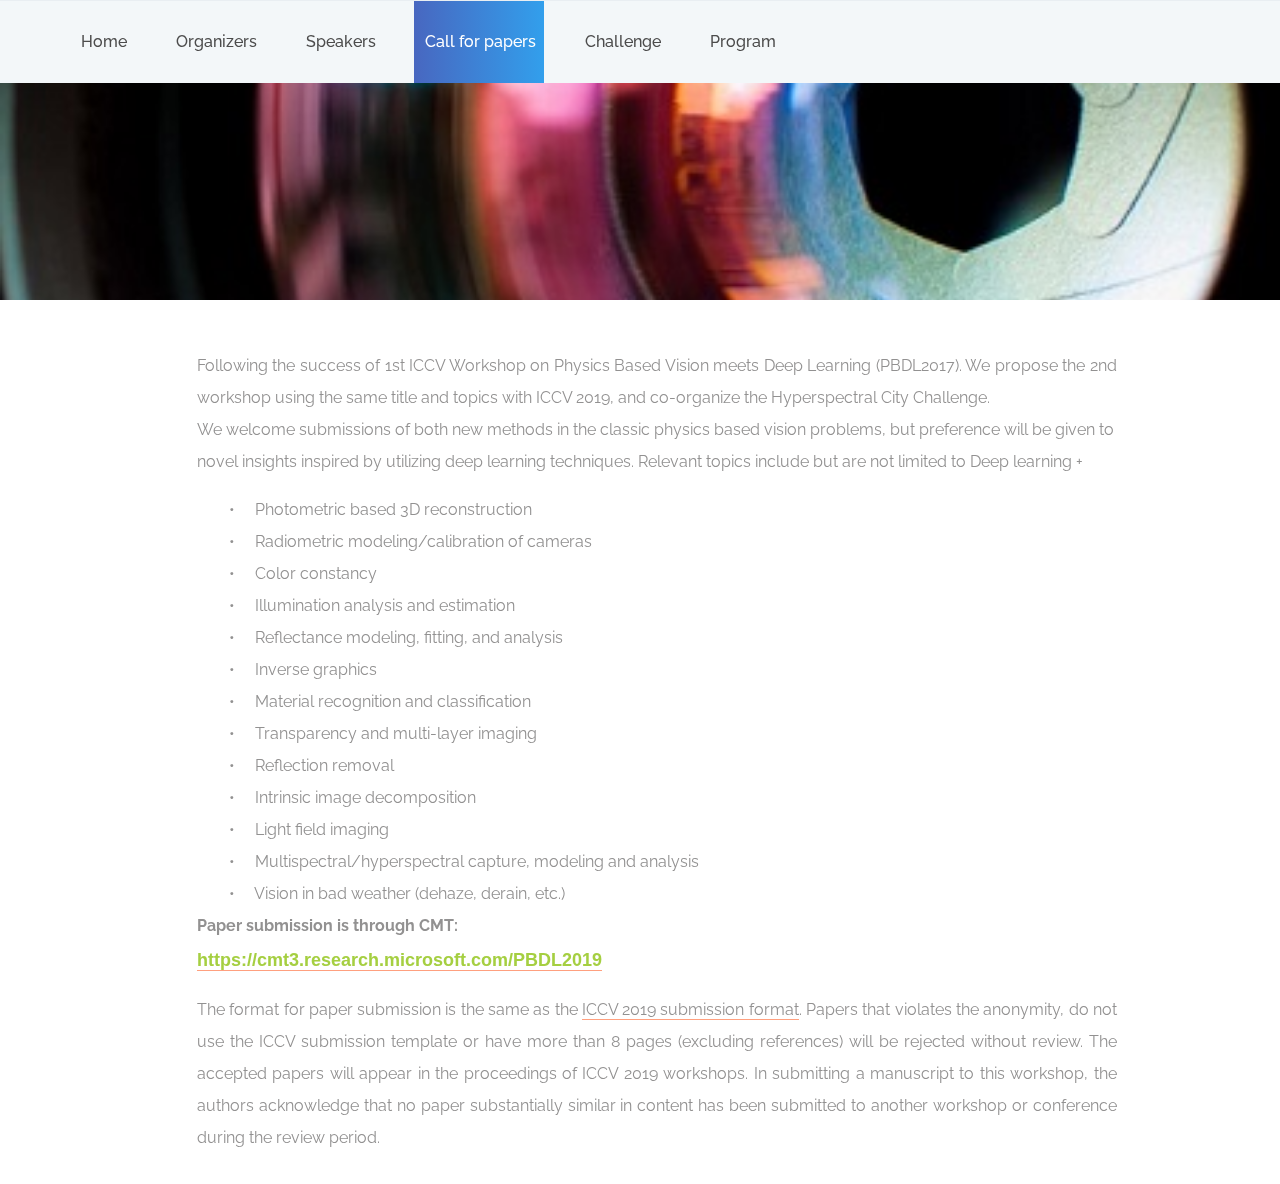
==== callforpapers.html @ 97985a29 "first" ====
<!DOCTYPE html>
<html lang="en">
<head>
<title>Callforpapers</title>

<meta charset="utf-8">
<meta http-equiv="X-UA-Compatible" content="IE=edge">
<meta name="description" content="Conference project">
<meta name="viewport" content="width=device-width, initial-scale=1">
<link rel="stylesheet" type="text/css" href="styles/bootstrap4/bootstrap.min.css">
<link href="plugins/font-awesome-4.7.0/css/font-awesome.min.css" rel="stylesheet" type="text/css">
<link rel="stylesheet" type="text/css" href="plugins/OwlCarousel2-2.2.1/owl.carousel.css">
<link rel="stylesheet" type="text/css" href="plugins/OwlCarousel2-2.2.1/owl.theme.default.css">
<link rel="stylesheet" type="text/css" href="plugins/OwlCarousel2-2.2.1/animate.css">
<link rel="stylesheet" type="text/css" href="styles/speakers.css">
<link rel="stylesheet" type="text/css" href="styles/speakers_responsive.css">

</head>
<body>

<div class="super_container">

	<!-- Menu -->

	<div class="menu trans_500">
		<div class="menu_content d-flex flex-column align-items-center justify-content-center text-center">
			<div class="menu_close_container"><div class="menu_close"></div></div>
			<div class="hamburger ml-auto"><i class="fa fa-bars" aria-hidden="true"></i></div>
			<ul>
				<li class="menu_item"><a href="index.html">Home</a></li>
				<li class="menu_item"><a href="organizers">Organizers</a></li>
				<li class="menu_item"><a href="speakers">Speakers</a></li>
				<li class="menu_item"><a href="callforpapers">Call for papers</a></li>
				<li class="menu_item"><a href="challenge.html">Challenge</a></li>
				<li class="menu_item"><a href="program.html">Program</a></li>
			</ul>
		</div>
	</div>

	<!-- Home -->

	<div class="home">
		<!-- <div class="home_background" style="background-image: url(images/index.jpg)"></div> -->
		<div class="parallax_background parallax-window" data-parallax="scroll" data-image-src="images/background.jpg" data-speed="0.8"></div>
		<!-- Header -->

		<header class="header" id="header">
				<div class="header_nav" id="header_nav_pin">
					<div class="header_nav_inner">
						<div class="header_nav_container">
							<div class="container">
								<div class="row">
									<div class="col">
										<div class="header_nav_content d-flex flex-row align-items-center justify-content-start">
											<nav class="main_nav">
												<ul>
													<li><a href="index.html">Home</a></li>
													<li><a href="organizers.html">Organizers</a></li>
													<li><a href="speakers.html">Speakers</a></li>
													<li class="active"><a href="callforpapers.html">Call for papers</a></li>
													<li><a href="challenge.html">Challenge</a></li>
													<li><a href="program.html">Program</a></li>
													
												</ul>
											</nav>
											
										</div>
									</div>
								</div>
							</div>
						</div>
						
					</div>
				</div>	
			</div>
		</header>

		
	</div>

	<!-- Speakers -->

	 <div id="site_content">
      <div id="content">
        <!-- insert the page content here -->
        <p style="font-size:16px;">Following the success of 1st ICCV Workshop on Physics Based Vision meets Deep Learning (PBDL2017). We propose the 2nd workshop using the same title and topics with ICCV 2019, and co-organize the Hyperspectral City Challenge.</p>
      </div>

	  <div id="content_2">
        <!-- insert the page content here -->
		<p style="font-size:16px;">We welcome submissions of both new methods in the classic physics based vision problems, but preference will be given to novel insights inspired by utilizing deep learning techniques. Relevant topics include but are not limited to Deep learning +</p>
			<p style="font-size:16px;">
				&nbsp; &nbsp; &nbsp; &nbsp; &#8226 &nbsp; &nbsp; Photometric based 3D reconstruction<br>
				&nbsp; &nbsp; &nbsp; &nbsp; &#8226  &nbsp; &nbsp; Radiometric modeling/calibration of cameras<br>
				&nbsp; &nbsp; &nbsp; &nbsp; &#8226 &nbsp; &nbsp; Color constancy<br>
				&nbsp; &nbsp; &nbsp; &nbsp; &#8226 &nbsp; &nbsp; Illumination analysis and estimation<br>
				&nbsp; &nbsp; &nbsp; &nbsp; &#8226 &nbsp; &nbsp; Reflectance modeling, fitting, and analysis<br>
				&nbsp; &nbsp; &nbsp; &nbsp; &#8226 &nbsp; &nbsp; Inverse graphics<br>
				&nbsp; &nbsp; &nbsp; &nbsp; &#8226 &nbsp; &nbsp; Material recognition and classification<br>
				&nbsp; &nbsp; &nbsp; &nbsp; &#8226 &nbsp; &nbsp; Transparency and multi-layer imaging<br>
				&nbsp; &nbsp; &nbsp; &nbsp; &#8226 &nbsp; &nbsp; Reflection removal<br>
				&nbsp; &nbsp; &nbsp; &nbsp; &#8226 &nbsp; &nbsp; Intrinsic image decomposition<br>
				&nbsp; &nbsp; &nbsp; &nbsp; &#8226 &nbsp; &nbsp; Light field imaging<br>
				&nbsp; &nbsp; &nbsp; &nbsp; &#8226 &nbsp; &nbsp; Multispectral/hyperspectral capture, modeling and analysis<br>
				&nbsp; &nbsp; &nbsp; &nbsp; &#8226 &nbsp; &nbsp; Vision in bad weather (dehaze, derain, etc.)</p>
      </div>
	  
	  <div id="content">
        <!-- insert the page content here -->
		<p style="font-size:16px;"><b>Paper submission is through CMT: </b><br><a href="https://cmt3.research.microsoft.com/PBDL2019"> <b style="font-family:arial;color:#A5CF41;font-size:18px;">https://cmt3.research.microsoft.com/PBDL2019</b></a></p>
		<p style="font-size:16px;">The format for paper submission is the same as the <a href="http://iccv2019.thecvf.com/submission/main_conference/author_guidelines">ICCV 2019 submission format</a>. Papers that violates the anonymity, do not use the ICCV submission template or have more than 8 pages (excluding references) will be rejected without review. The accepted papers will appear in the proceedings of ICCV 2019 workshops. In submitting a manuscript to this workshop, the authors acknowledge that no paper substantially similar in content has been submitted to another workshop or conference during the review period.</p>
      </div>
    </div>
</div>

<script src="js/jquery-3.2.1.min.js"></script>
<script src="styles/bootstrap4/popper.js"></script>
<script src="styles/bootstrap4/bootstrap.min.js"></script>
<script src="plugins/OwlCarousel2-2.2.1/owl.carousel.js"></script>
<script src="plugins/easing/easing.js"></script>
<script src="plugins/parallax-js-master/parallax.min.js"></script>
<script src="js/speakers.js"></script>
</body>
</html>
---- styles/speakers.css ----
@charset "utf-8";
/* CSS Document */

/******************************

[Table of Contents]

1. Fonts
2. Body and some general stuff
3. Menu
4. Home
	4.1 Header
5. Speakers
6. Call to action
7. Footer



******************************/

/***********
1. Fonts
***********/

@import url('https://fonts.googleapis.com/css?family=Raleway:300,400,400i,500,600,700,800,900');

/*********************************
2. Body and some general stuff
*********************************/

*
{
	margin: 0;
	padding: 0;
	-webkit-font-smoothing: antialiased;
	-webkit-text-shadow: rgba(0,0,0,.01) 0 0 1px;
	text-shadow: rgba(0,0,0,.01) 0 0 1px;
}
body
{
	font-family: 'Raleway', sans-serif;
	font-size: 14px;
	font-weight: 400;
	background: #FFFFFF;
	color: #a5a5a5;
}
div
{
	display: block;
	position: relative;
	-webkit-box-sizing: border-box;
    -moz-box-sizing: border-box;
    box-sizing: border-box;
}
ul
{
	list-style: none;
	margin-bottom: 0px;
}
p
{
	font-family: 'Raleway', sans-serif;
	font-size: 14px;
	line-height: 2;
	font-weight: 400;
	color: #929191;
	-webkit-font-smoothing: antialiased;
	-webkit-text-shadow: rgba(0,0,0,.01) 0 0 1px;
	text-shadow: rgba(0,0,0,.01) 0 0 1px;
}
p a
{
	display: inline;
	position: relative;
	color: inherit;
	border-bottom: solid 1px #ffa07f;
	-webkit-transition: all 200ms ease;
	-moz-transition: all 200ms ease;
	-ms-transition: all 200ms ease;
	-o-transition: all 200ms ease;
	transition: all 200ms ease;
}
p:last-of-type
{
	margin-bottom: 0;
}
a
{
	-webkit-transition: all 200ms ease;
	-moz-transition: all 200ms ease;
	-ms-transition: all 200ms ease;
	-o-transition: all 200ms ease;
	transition: all 200ms ease;
}
a, a:hover, a:visited, a:active, a:link
{
	text-decoration: none;
	-webkit-font-smoothing: antialiased;
	-webkit-text-shadow: rgba(0,0,0,.01) 0 0 1px;
	text-shadow: rgba(0,0,0,.01) 0 0 1px;
}
p a:active
{
	position: relative;
	color: #FF6347;
}
p a:hover
{
	color: #FFFFFF;
	background: #ffa07f;
}
p a:hover::after
{
	opacity: 0.2;
}
::selection
{
	background: #329fec;
	color: #FFFFFF;
}
p::selection
{
	
}
h1{font-size: 48px;}
h2{font-size: 36px;}
h3{font-size: 24px;}
h4{font-size: 18px;}
h5{font-size: 14px;}
h1, h2, h3, h4, h5, h6
{
	font-family: 'Raleway', sans-serif;
	-webkit-font-smoothing: antialiased;
	-webkit-text-shadow: rgba(0,0,0,.01) 0 0 1px;
	text-shadow: rgba(0,0,0,.01) 0 0 1px;
}
h1::selection, 
h2::selection, 
h3::selection, 
h4::selection, 
h5::selection, 
h6::selection
{
	
}
.form-control
{
	color: #db5246;
}
section
{
	display: block;
	position: relative;
	box-sizing: border-box;
}
.clear
{
	clear: both;
}
.clearfix::before, .clearfix::after
{
	content: "";
	display: table;
}
.clearfix::after
{
	clear: both;
}
.clearfix
{
	zoom: 1;
}
.float_left
{
	float: left;
}
.float_right
{
	float: right;
}
.trans_200
{
	-webkit-transition: all 200ms ease;
	-moz-transition: all 200ms ease;
	-ms-transition: all 200ms ease;
	-o-transition: all 200ms ease;
	transition: all 200ms ease;
}
.trans_300
{
	-webkit-transition: all 300ms ease;
	-moz-transition: all 300ms ease;
	-ms-transition: all 300ms ease;
	-o-transition: all 300ms ease;
	transition: all 300ms ease;
}
.trans_400
{
	-webkit-transition: all 400ms ease;
	-moz-transition: all 400ms ease;
	-ms-transition: all 400ms ease;
	-o-transition: all 400ms ease;
	transition: all 400ms ease;
}
.trans_500
{
	-webkit-transition: all 500ms ease;
	-moz-transition: all 500ms ease;
	-ms-transition: all 500ms ease;
	-o-transition: all 500ms ease;
	transition: all 500ms ease;
}
.fill_height
{
	height: 100%;
}
.super_container
{
	width: 100%;
	overflow: hidden;
}
.prlx_parent
{
	overflow: hidden;
}
.prlx
{
	height: 130% !important;
}
.parallax-window
{
    min-height: 200px;
    background: transparent;
}
.parallax_background
{
	position: absolute;
	top: 0;
	left: 0;
	width: 100%;
	height: 100%;
}
.nopadding
{
	padding: 0px !important;
}
.reset_container
{
	max-width: 100%;
	padding-left: 0;
	padding-right: 0;
}
.button
{
	width: 205px;
	height: 52px;
	text-align: center;
	overflow: hidden;
	margin-bottom: 5px;
}
.button::before
{
	display: block;
	position: absolute;
	top: 0;
	left: 0;
	width: 200%;
	height: 100%;
	content: '';
	background-color: #4867c0;
	background-image: linear-gradient(to right, #4867c0, #329fec, #4867c0);
	background: #4867c0;
	background: linear-gradient(to right, #4867c0, #329fec, #4867c0);
	-webkit-transition: all 200ms ease;
	-moz-transition: all 200ms ease;
	-ms-transition: all 200ms ease;
	-o-transition: all 200ms ease;
	transition: all 200ms ease;
}
.button a
{
	display: block;
	position: relative;
	line-height: 52px;
	font-size: 14px;
	font-weight: 500;
	color: #FFFFFF;
	z-index: 1;
}
.button:hover::before
{
	left: -100%;
}

/*********************************
3. Menu
*********************************/

.menu
{
	position: fixed;
	width: 100vw;
	height: 100vh;
	background-color: #4867c0;
	background-image: linear-gradient(to right, #4867c0, #329fec);
	background: #4867c0;
	background: linear-gradient(to right, #4867c0, #329fec);
	z-index: 101;
	opacity: 0;
	visibility: hidden;
}
.menu.active
{
	opacity: 0.98;
	visibility: visible;
}
.menu_content
{
	width: 100%;
	height: 100%;
}
.menu_item
{
	position: relative;
	margin-bottom: 3px;
}
.menu_item:last-child
{
	margin-bottom: 0px;
}
.menu_logo
{
	margin-bottom: 38px;
}
.menu_logo a img
{
	
}
.menu_logo .logo_text,
.menu_logo .logo_sub
{
	color: #FFFFFF;
}
.menu_item a
{
	display: inline-block;
	position: relative;
	font-size: 30px;
	color: #FFFFFF;
	font-weight: 500;
}
.menu_item a::after
{
	display: block;
	position: absolute;
	top: 52%;
	left: 0;
	width: 0;
	height: 4px;
	background: #FFFFFF;
	letter-spacing: 2px;
	content: '';
	z-index: 10;
	pointer-events: none;
	-webkit-transition: all 200ms ease;
	-moz-transition: all 200ms ease;
	-ms-transition: all 200ms ease;
	-o-transition: all 200ms ease;
	transition: all 400ms ease;
}
.menu_item:hover a::after
{
	width: 100%;
}
.menu_close_container
{
	position: absolute;
	top: 94px;
	right: 122px;
	width: 21px;
	height: 21px;
	cursor: pointer;
	-webkit-transform: rotate(45deg);
	-moz-transform: rotate(45deg);
	-ms-transform: rotate(45deg);
	-o-transform: rotate(45deg);
	transform: rotate(45deg);
}
.menu_close
{
	top: 9px;
	width: 21px;
	height: 3px;
	background: #FFFFFF;
	-webkit-transition: all 200ms ease;
	-moz-transition: all 200ms ease;
	-ms-transition: all 200ms ease;
	-o-transition: all 200ms ease;
	transition: all 200ms ease;
}
.menu_close::after
{
	display: block;
	position: absolute;
	top: -9px;
	left: 9px;
	content: '';
	width: 3px;
	height: 21px;
	background: #FFFFFF;
	-webkit-transition: all 200ms ease;
	-moz-transition: all 200ms ease;
	-ms-transition: all 200ms ease;
	-o-transition: all 200ms ease;
	transition: all 200ms ease;
}
.menu_close_container:hover .menu_close,
.menu_close_container:hover .menu_close::after
{
	background: #4867c0;
}
.menu_social
{
	position: absolute;
	left: 50%;
	-webkit-transform: translateX(-50%);
	-moz-transform: translateX(-50%);
	-ms-transform: translateX(-50%);
	-o-transform: translateX(-50%);
	transform: translateX(-50%);
	bottom: 15px;
}
.menu_social_title
{
	display: inline-block;
	font-weight: 500;
	color: #bbbbbb;
}
.menu_social ul
{
	display: inline-block;
	margin-left: 25px;
	white-space: nowrap;
}
.menu_social ul li
{
	display: inline-block;
}
.menu_social ul li:not(:last-child)
{
	margin-right: 15px;
}
.menu_social ul li a i
{
	color: #bbbbbb;
	-webkit-transition: all 200ms ease;
	-moz-transition: all 200ms ease;
	-ms-transition: all 200ms ease;
	-o-transition: all 200ms ease;
	transition: all 200ms ease;
	padding: 5px;
}
.menu_social ul li a i:hover
{
	color: #FFFFFF;
}

/*********************************
4. Home
*********************************/

.home
{
	width: 100%;
	height: 300px;
}
.home_background
{
	position: absolute;
	top: 0;
	left: 0;
	width: 100%;
	height: 100%;
	background-repeat: no-repeat;
	background-size: cover;
	background-position: center center;
}
.home_content_container
{
	position: absolute;
	left: 0;
	top: 45%;
	width: 100%;
}
.home_content
{
	max-width: 900px;
}
.home_date
{
	font-size: 18px;
	font-weight: 700;
	color: #FFFFFF;
}
.home_title
{
	font-size: 60px;
	font-weight: 500;
	color: #FFFFFF;
	margin-top: -5px;
	line-height: 1.2;
}
.home_location
{
	font-size: 32px;
	font-weight: 500;
	color: #FFFFFF;
	margin-top: -13px;
}
.home_text
{
	font-size: 14px;
	font-weight: 500;
	color: #FFFFFF;
	line-height: 2.14;
	margin-top: 4px;
}
.home_buttons
{
	margin-top: 58px;
}
.home_button
{
	display: inline-block;
}
.home_button:not(:last-child)
{
	margin-right: 10px;
}

/*********************************
4.1 Header
*********************************/

.header
{
	position: absolute;
	top: 0;
	left: 0;
	width: 100%;
	background: #FFFFFF;
	z-index: 100;
}
.header.scrolled
{
	position: fixed;
	top: -127px;
	left: 0;
}
.header_top
{
	width: 100%;
	z-index: 2;
}
.header_top_content
{
	height: 127px;
	-webkit-transition: all 200ms ease;
	-moz-transition: all 200ms ease;
	-ms-transition: all 200ms ease;
	-o-transition: all 200ms ease;
	transition: all 200ms ease;
}
.logo_image div
{
	width: 59px;
	height: 46px;
}
.logo_image div img
{
	max-width: 100%;
}
.logo_content
{
	padding-left: 13px;
}
.logo_text
{
	line-height: 0.94;
	color: #4867c0;
	font-size: 34px;
	font-weight: 500;
	text-align: left;
}
.logo_text_not_ie
{
	background-image: -webkit-linear-gradient(left, #4867c0, #329fec); /* For Chrome and Safari */
    background-image: -moz-linear-gradient(left, #4867c0, #329fec); /* For old Fx (3.6 to 15) */
    background-image: -ms-linear-gradient(left, #4867c0, #329fec); /* For pre-releases of IE 10*/
    background-image: -o-linear-gradient(left, #4867c0, #329fec); /* For old Opera (11.1 to 12.0) */
    background-image: linear-gradient(to right, #4867c0, #329fec); /* Standard syntax; must be last */
    color:transparent;
    -webkit-background-clip: text;
    background-clip: text;
}
.logo_sub
{
	font-size: 12px;
	font-weight: 500;
	color: #4c4c4c;
	margin-top: 5px;
}
.header_social ul
{
	margin-right: -5px;
}
.header_social ul li
{
	display: inline-block;
}
.header_social ul li:not(:last-child)
{
	margin-right: 18px;
}
.header_social ul li a i
{
	color: #4c4c4c;
	padding: 5px;
	-webkit-transition: all 200ms ease;
	-moz-transition: all 200ms ease;
	-ms-transition: all 200ms ease;
	-o-transition: all 200ms ease;
	transition: all 200ms ease;
}
.header_social ul li a i:hover
{
	color: #329fec;
}
.hamburger
{
	display: none;
	cursor: pointer;
}
.hamburger i
{
	font-size: 18px;
	color: #4c4c4c;
	-webkit-transition: all 200ms ease;
	-moz-transition: all 200ms ease;
	-ms-transition: all 200ms ease;
	-o-transition: all 200ms ease;
	transition: all 200ms ease;
}
.hamburger i:hover
{
	color: #329fec;
}
.header_nav
{
	border-top: solid 1px #e9eef2;
	z-index: 2;
}
.header_nav_inner
{
	width: 100%;
}
.header_nav_container
{
	z-index: 1;
	background: #f3f7f9;
}
.header_nav_content
{
	height: 82px;
}
.main_nav
{
	height: 100%;
}
.main_nav ul
{
	height: 100%;
}
.main_nav ul li
{
	display: inline-block;
	position: relative;
	height: 100%;
}
.main_nav ul li::after
{
	display: block;
	position: absolute;
	top: 0;
	left: 0;
	width: 100%;
	height: 100%;
	content: '';
	background-color: #4867c0;
	background-image: linear-gradient(to right, #4867c0, #329fec);
	background: #4867c0;
	background: linear-gradient(to right, #4867c0, #329fec);
	opacity: 0;
	z-index: 0;
	-webkit-transition: all 200ms ease;
	-moz-transition: all 200ms ease;
	-ms-transition: all 200ms ease;
	-o-transition: all 200ms ease;
	transition: all 200ms ease;
}
.main_nav ul li:not(:last-child)
{
	margin-right: 26px;
}
.main_nav ul li:hover::after,
.main_nav ul li.active::after
{
	opacity: 1;
}
.main_nav ul li a
{
	display: block;
	position: relative;
	height: 100%;
	line-height: 82px;
	font-size: 16px;
	font-weight: 500;
	color: #4c4c4c;
	padding-left: 11px;
	padding-right: 8px;
	z-index: 1;
	-webkit-transition: all 200ms ease;
	-moz-transition: all 200ms ease;
	-ms-transition: all 200ms ease;
	-o-transition: all 200ms ease;
	transition: all 200ms ease;
}
.main_nav ul li a:hover,
.main_nav ul li.active a
{
	color: #FFFFFF;
}
.search_container
{
	position: absolute;
	left: 0;
	bottom: 0;
	width: 100%;
	background-color: #4867c0;
	background-image: linear-gradient(to right, #4867c0, #329fec);
	background: #4867c0;
	background: linear-gradient(to right, #4867c0, #329fec);
	z-index: 0;
	-webkit-transition: all 200ms ease;
	-moz-transition: all 200ms ease;
	-ms-transition: all 200ms ease;
	-o-transition: all 200ms ease;
	transition: all 200ms ease;
}
.search_container.active
{
	bottom: -60px;
}
.search_content
{
	width: 100%;
	height: 60px;
}
.search_container_form
{
	position: relative;
	width: 300px;
}
.search_container_input
{
	width: 100%;
	height: 40px;
	border: none;
	outline: none;
	padding-left: 20px;
}
.search_container_button
{
	position: absolute;
	top: 0;
	right: 0;
	width: 40px;
	height: 40px;
	border: none;
	outline: none;
	cursor: pointer;
}
.header_search
{
	display: inline-block;
	vertical-align: middle;
	padding: 10px;
	cursor: pointer;
}
.header_search i
{
	color: #4c4c4c;
	-webkit-transition: all 200ms ease;
	-moz-transition: all 200ms ease;
	-ms-transition: all 200ms ease;
	-o-transition: all 200ms ease;
	transition: all 200ms ease;
}
.header_search:hover i
{
	color: #329fec;
}
.header_button
{
	display: inline-block;
	vertical-align: middle;
	margin-left: 26px;
}

/*********************************
5. Speakers
*********************************/

.speakers
{
	width: 100%;
	background: #FFFFFF;
}
.speaker_image
{
	position: absolute;
	top: 0;
	left: 0;
	width: 100%;
	height: 100%;
	background-repeat: no-repeat;
	background-size: cover;
	background-position: center center;
}
.speaker_content
{
	width: 80%;
	padding-left: 130px;
	padding-right: 150px;
	padding-top: 103px;
	padding-bottom: 114px;
}

.speaker_title
{
	font-size: 30px;
	font-weight: 500;
	color: #4c4c4c;
}
.speaker_subtitle
{
	font-size: 14px;
	font-weight: 500;
	color: #2b88cb;
	margin-top: -3px;
}
.speaker_text
{
	margin-top: 49px;
}
.speaker_button
{
	margin-top: 68px;
}

/*********************************
6. Call to action
*********************************/

.cta
{
	width: 100%;
	padding-top: 105px;
	padding-bottom: 101px;
}
.cta_title
{
	font-size: 48px;
	color: #FFFFFF;
	font-weight: 400;
}
.cta_button
{
	margin-left: auto;
	margin-right: auto;
	margin-top: 27px;
}

/*********************************
7. Footer
*********************************/

.footer
{
	width: 100%;
	background: #0c081d;	
}
.footer_content
{
	padding-top: 108px;
	padding-bottom: 115px;
}
.footer_about
{
	width: 100%;
}
.footer .logo_sub
{
	color: #bbbbbb;
}
.footer_about_text
{
	margin-top: 49px;
}
.footer_about_text p
{
	color: #bbbbbb;
}
.footer_links
{
	padding-top: 32px;
}
.footer_links ul li:not(:last-child)
{
	margin-bottom: 14px;
}
.footer_links ul li a
{
	font-size: 16px;
	font-weight: 600;
	color: #bbbbbb;
}
.footer_extra
{
	width: 100%;
	background: #050210;
}
.footer_extra_content
{
	width: 100%;
	height: 134px;
}
.footer_social_title
{
	display: inline-block;
	font-size: 16px;
	font-weight: 600;
	color: #bbbbbb;
	vertical-align: middle;
}
.footer_social_list
{
	display: inline-block;
	margin-left: 42px;
	vertical-align: middle;
}
.footer_social_list li
{
	display: inline-block;
}
.footer_social_list li:not(:last-child)
{
	margin-right: 30px;
}
.footer_social_list li a i
{
	color: #a09fa1;
	-webkit-transition: all 200ms ease;
	-moz-transition: all 200ms ease;
	-ms-transition: all 200ms ease;
	-o-transition: all 200ms ease;
	transition: all 200ms ease;
}
.footer_social_list li a i:hover
{
	color: #329fec;
}
.footer_extra_links ul li
{
	display: inline-block;
	position: relative;
}
.footer_extra_links ul li a
{
	font-size: 12px;
	font-weight: 600;
	color: #bbbbbb;
	-webkit-transition: all 200ms ease;
	-moz-transition: all 200ms ease;
	-ms-transition: all 200ms ease;
	-o-transition: all 200ms ease;
	transition: all 200ms ease;
}
.footer_extra_links ul li a:hover
{
	color: #329fec;
}
.footer_extra_links ul li:not(:last-child)::after
{
	display: inline-block;
	content: '|';
	margin-left: 6px;
	margin-right: 3px;
	font-size: 12px;
	font-weight: 600;
	color: #bbbbbb;
}
.copyright
{
	font-size: 12px;
	font-weight: 500;
	color: #bbbbbb;
	margin-top: 7px;
}
#site_content
{ width: 85%;
  margin: 50px 0% 20px 15%;
  padding: 0 0 10px 0;} 
  
#content
{ text-align: justify;
  width: 85%;
  padding: 0 0 0 5px;
  float: center;}
  
#content_2
{ text-align: left;
  width: 85%;
  padding: 0 0 0 5px;
  float: center;}
  
#content ul
{ margin: 2px 0 22px 0px;}

#content ul li, .sidebar ul li
{ list-style-type: none;
  background: url(bullet.png) no-repeat;
  margin: 0 0 0 0; 
  padding: 0 0 4px 25px;
  line-height: 1.5em;}、
  
  table
{ margin: 10px 0 30px 0;}

table tr th, table tr td
{ background: #3B3B3B;
  color: #FFF;
  padding: 7px 4px;
  text-align: left;}
  
table tr td
{ background: #E5E5DB;
  color: #47433F;
  border-top: 1px solid #FFF;}
---- styles/speakers_responsive.css ----
@charset "utf-8";
/* CSS Document */

/******************************

[Table of Contents]

1. 1600px
2. 1440px
3. 1280px
4. 1199px
5. 1024px
6. 991px
7. 959px
8. 880px
9. 768px
10. 767px
11. 539px
12. 479px
13. 400px

******************************/

/************
1. 1600px
************/

@media only screen and (max-width: 1600px)
{
	
}

/************
2. 1440px
************/

@media only screen and (max-width: 1440px)
{
	
}

/************
3. 1380px
************/

@media only screen and (max-width: 1380px)
{
	.speaker_content
	{
		padding-left: 70px;
		padding-right: 80px;
	}
}

/************
3. 1280px
************/

@media only screen and (max-width: 1280px)
{
	
}

/************
4. 1199px
************/

@media only screen and (max-width: 1199px)
{
	.calendar_item_time
	{
		margin-left: 74px;
	}
	.calendar_item_text
	{
		margin-left: 111px;
	}
	.calendar_col:not(:last-child)
	{
		margin-bottom: 30px;
	}
}

/************
4. 1100px
************/

@media only screen and (max-width: 1100px)
{
	
}

/************
5. 1024px
************/

@media only screen and (max-width: 1024px)
{
	
}

/************
6. 991px
************/
@media only screen and (min-width: 992px)
{
	
}
@media only screen and (max-width: 991px)
{
	.header_nav,
	.search_container,
	.header_social
	{
		display: none !important;
	}
	.header
	{
		position: fixed;
		top: 0;
		left: 0;
	}
	.header.scrolled
	{
		top: 0;
	}
	.hamburger
	{
		display: block;
	}
	.logo_image div
	{
		width: 49px;
	}
	.logo_text
	{
		font-size: 24px;
	}
	.header_top_content
	{
		height: 100px;
	}
	.home_title
	{
		font-size: 48px;
	}
	.menu_social
	{
		text-align: center;
	}
	.menu_social_title
	{
		display: block;
	}
	.menu_social ul
	{
		display: block;
		margin-left: 0;
	}
	.home
	{
		width: 100%;
		height: 357px;
	}
	.current_page
	{
		font-size: 48px;
	}
	.speaker_col
	{
		height: 500px;
	}
	.speaker_content
	{
		width: 100%;
		min-height: auto;
		padding-left: 130px;
		padding-right: 150px;
		padding-top: 80px;
		padding-bottom: 85px;
	}
	.footer_col:not(:last-child)
	{
		margin-bottom: 60px;
	}
	.footer_extra_content
	{
		height: auto;
		padding-top: 50px;
		padding-bottom: 50px;
	}
	.footer_extra_links
	{
		margin-top: 10px;
	}
	.copyright
	{
		margin-top: 13px;
	}
}

/************
7. 959px
************/

@media only screen and (max-width: 959px)
{
	
}

/************
8. 880px
************/

@media only screen and (max-width: 880px)
{
	
}

/************
9. 768px
************/

@media only screen and (max-width: 768px)
{
	
}

/************
10. 767px
************/

@media only screen and (max-width: 767px)
{
	.current_page
	{
		font-size: 36px;
	}
	.speaker_content
	{
		padding-left: 80px;
		padding-right: 100px;
	}
	.cta_title
	{
		font-size: 36px;
	}
}

/************
11. 575px
************/

@media only screen and (max-width: 575px)
{
	p
	{
		font-size: 13px;
	}
	.header_top_content
	{
		height: 60px;
	}
	.logo_image div
	{
		width: 39px;
		height: 32px;
	}
	.logo_content
	{
		padding-left: 10px;
	}
	.logo_text
	{
		font-size: 14px;
	}
	.logo_sub
	{
		font-size: 9px;
	}
	.menu_close_container
	{
		top: 19px;
		right: 30px;
	}
	.menu_item a
	{
		font-size: 18px;
	}
	.menu_item a::after
	{
		height: 2px;
	}
	.menu_social
	{
		bottom: 10px;
	}
	.menu_social_title
	{
		display: none;
	}
	.menu_social ul
	{
		display: block;
	}
	.menu_social ul
	{
		margin-left: 0;
		margin-top: 10px;
	}
	.menu_social
	{
		text-align: center;
	}
	.button
	{
		width: 165px;
		height: 42px;
	}
	.button a
	{
		line-height: 42px;
		font-size: 12px;
	}
	.home
	{
		height: 217px;
	}
	.home_content_container
	{
		bottom: 70px;
	}
	.current_page
	{
		font-size: 24px;
	}
	.breadcrumbs ul li
	{
		font-size: 14px;
	}
	.speaker_content
	{
		padding-left: 30px;
		padding-right: 50px;
		padding-top: 60px;
		padding-bottom: 76px;
	}
	.speaker_col
	{
		height: 300px;
	}
	.cta_title
	{
		font-size: 24px;
	}
	.footer_social_list
	{
		display: block;
		margin-left: 0;
		margin-top: 10px;
	}
	.footer_extra_links
	{
		margin-top: 25px;
	}
	.footer_links ul li a,
	.footer_social_title
	{
		font-size: 14px;
	}
	.footer_social_list li:not(:last-child)
	{
		margin-right: 22px;
	}
}

/************
11. 539px
************/

@media only screen and (max-width: 539px)
{
	
}

/************
12. 480px
************/

@media only screen and (max-width: 480px)
{
	.speaker_content
	{
		padding-left: 15px;
		padding-right: 30px;
	}
	.speaker_title
	{
		font-size: 24px;
	}
	.speaker_text
	{
		margin-top: 41px;
	}
	.speaker_button
	{
		margin-top: 41px;
	}
}

/************
13. 479px
************/

@media only screen and (max-width: 479px)
{
	
}

/************
14. 400px
************/

@media only screen and (max-width: 400px)
{
	
}
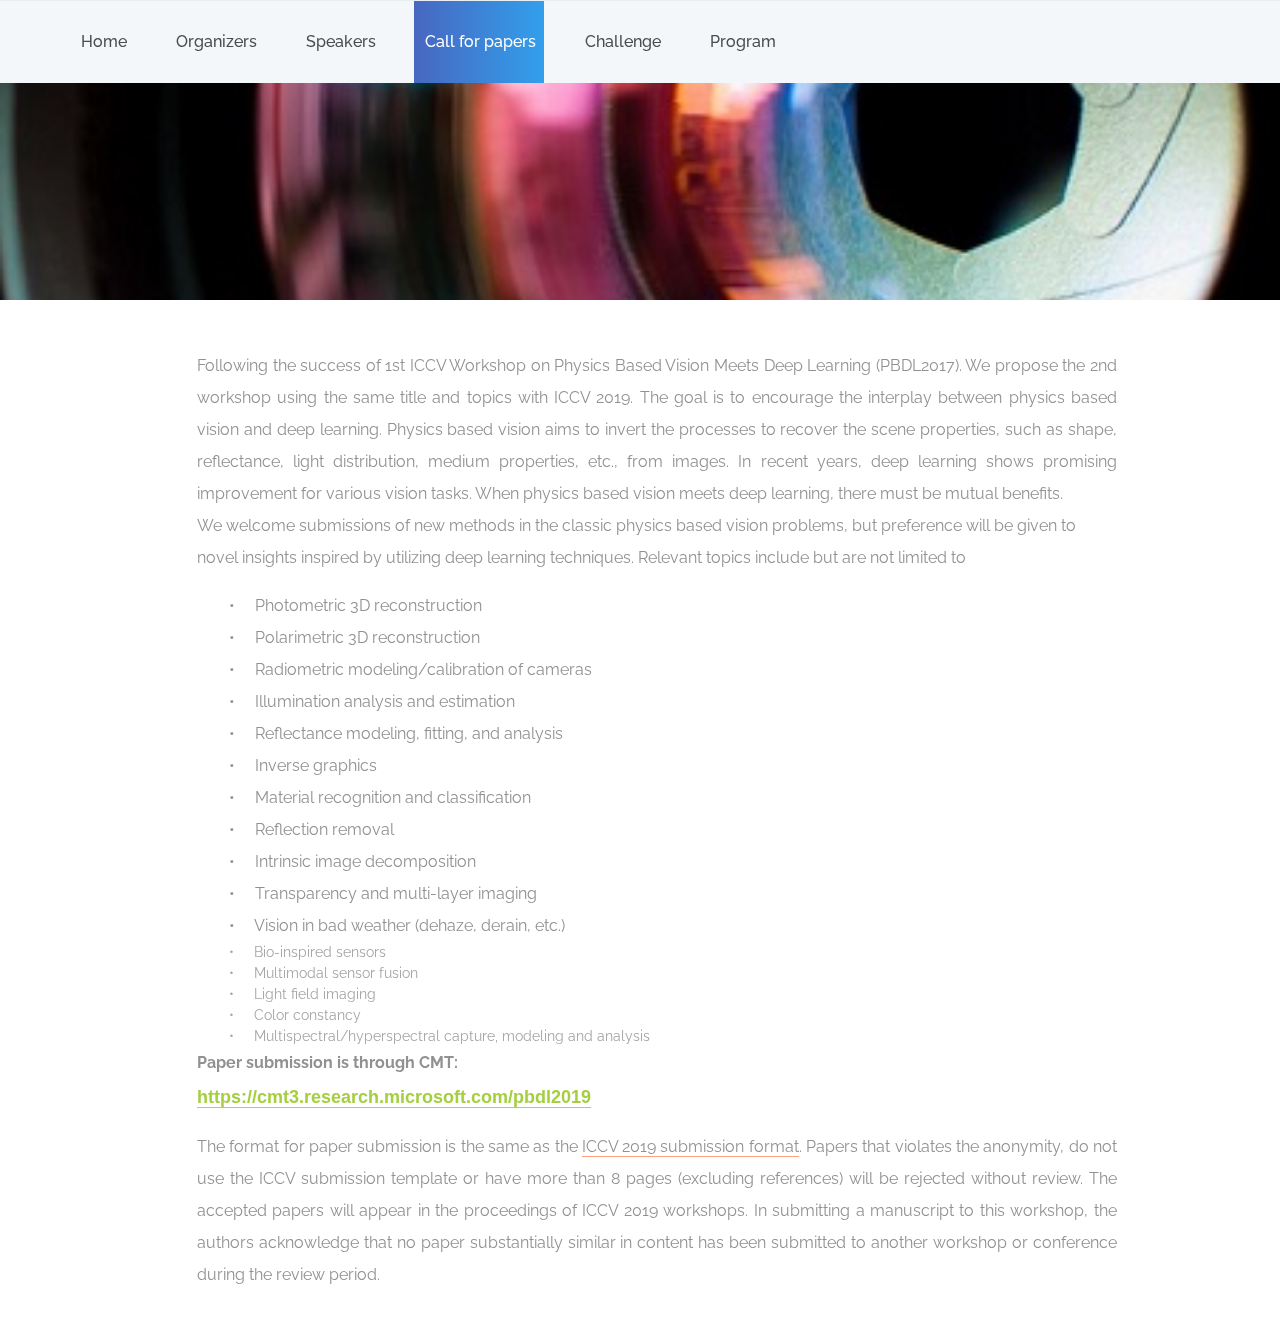
==== commit 534c8124: "modify2" ====
--- a/callforpapers.html
+++ b/callforpapers.html
@@ -83,31 +83,34 @@
 	 <div id="site_content">
       <div id="content">
         <!-- insert the page content here -->
-        <p style="font-size:16px;">Following the success of 1st ICCV Workshop on Physics Based Vision meets Deep Learning (PBDL2017). We propose the 2nd workshop using the same title and topics with ICCV 2019, and co-organize the Hyperspectral City Challenge.</p>
+        <p style="font-size:16px;">Following the success of 1st ICCV Workshop on Physics Based Vision Meets Deep Learning (PBDL2017). We propose the 2nd workshop using the same title and topics with ICCV 2019. The goal is to encourage the interplay between physics based vision and deep learning. Physics based vision aims to invert the processes to recover the scene properties, such as shape, reflectance, light distribution, medium properties, etc., from images. In recent years, deep learning shows promising improvement for various vision tasks. When physics based vision meets deep learning, there must be mutual benefits. </p>
       </div>
 
 	  <div id="content_2">
         <!-- insert the page content here -->
-		<p style="font-size:16px;">We welcome submissions of both new methods in the classic physics based vision problems, but preference will be given to novel insights inspired by utilizing deep learning techniques. Relevant topics include but are not limited to Deep learning +</p>
+		<p style="font-size:16px;">We welcome submissions of new methods in the classic physics based vision problems, but preference will be given to novel insights inspired by utilizing deep learning techniques. Relevant topics include but are not limited to</p>
 			<p style="font-size:16px;">
-				&nbsp; &nbsp; &nbsp; &nbsp; &#8226 &nbsp; &nbsp; Photometric based 3D reconstruction<br>
+				&nbsp; &nbsp; &nbsp; &nbsp; &#8226 &nbsp; &nbsp; Photometric 3D reconstruction<br>
+				&nbsp; &nbsp; &nbsp; &nbsp; &#8226 &nbsp; &nbsp; Polarimetric 3D reconstruction<br>
 				&nbsp; &nbsp; &nbsp; &nbsp; &#8226  &nbsp; &nbsp; Radiometric modeling/calibration of cameras<br>
-				&nbsp; &nbsp; &nbsp; &nbsp; &#8226 &nbsp; &nbsp; Color constancy<br>
 				&nbsp; &nbsp; &nbsp; &nbsp; &#8226 &nbsp; &nbsp; Illumination analysis and estimation<br>
 				&nbsp; &nbsp; &nbsp; &nbsp; &#8226 &nbsp; &nbsp; Reflectance modeling, fitting, and analysis<br>
 				&nbsp; &nbsp; &nbsp; &nbsp; &#8226 &nbsp; &nbsp; Inverse graphics<br>
 				&nbsp; &nbsp; &nbsp; &nbsp; &#8226 &nbsp; &nbsp; Material recognition and classification<br>
-				&nbsp; &nbsp; &nbsp; &nbsp; &#8226 &nbsp; &nbsp; Transparency and multi-layer imaging<br>
 				&nbsp; &nbsp; &nbsp; &nbsp; &#8226 &nbsp; &nbsp; Reflection removal<br>
 				&nbsp; &nbsp; &nbsp; &nbsp; &#8226 &nbsp; &nbsp; Intrinsic image decomposition<br>
+				&nbsp; &nbsp; &nbsp; &nbsp; &#8226 &nbsp; &nbsp; Transparency and multi-layer imaging<br>
+				&nbsp; &nbsp; &nbsp; &nbsp; &#8226 &nbsp; &nbsp; Vision in bad weather (dehaze, derain, etc.)</p>
+				&nbsp; &nbsp; &nbsp; &nbsp; &#8226 &nbsp; &nbsp; Bio-inspired sensors<br>
+				&nbsp; &nbsp; &nbsp; &nbsp; &#8226 &nbsp; &nbsp; Multimodal sensor fusion<br>
 				&nbsp; &nbsp; &nbsp; &nbsp; &#8226 &nbsp; &nbsp; Light field imaging<br>
+				&nbsp; &nbsp; &nbsp; &nbsp; &#8226 &nbsp; &nbsp; Color constancy<br>
 				&nbsp; &nbsp; &nbsp; &nbsp; &#8226 &nbsp; &nbsp; Multispectral/hyperspectral capture, modeling and analysis<br>
-				&nbsp; &nbsp; &nbsp; &nbsp; &#8226 &nbsp; &nbsp; Vision in bad weather (dehaze, derain, etc.)</p>
       </div>
 	  
 	  <div id="content">
         <!-- insert the page content here -->
-		<p style="font-size:16px;"><b>Paper submission is through CMT: </b><br><a href="https://cmt3.research.microsoft.com/PBDL2019"> <b style="font-family:arial;color:#A5CF41;font-size:18px;">https://cmt3.research.microsoft.com/PBDL2019</b></a></p>
+		<p style="font-size:16px;"><b>Paper submission is through CMT: </b><br><a href="https://cmt3.research.microsoft.com/pbdl2019"> <b style="font-family:arial;color:#A5CF41;font-size:18px;">https://cmt3.research.microsoft.com/pbdl2019</b></a></p>
 		<p style="font-size:16px;">The format for paper submission is the same as the <a href="http://iccv2019.thecvf.com/submission/main_conference/author_guidelines">ICCV 2019 submission format</a>. Papers that violates the anonymity, do not use the ICCV submission template or have more than 8 pages (excluding references) will be rejected without review. The accepted papers will appear in the proceedings of ICCV 2019 workshops. In submitting a manuscript to this workshop, the authors acknowledge that no paper substantially similar in content has been submitted to another workshop or conference during the review period.</p>
       </div>
     </div>
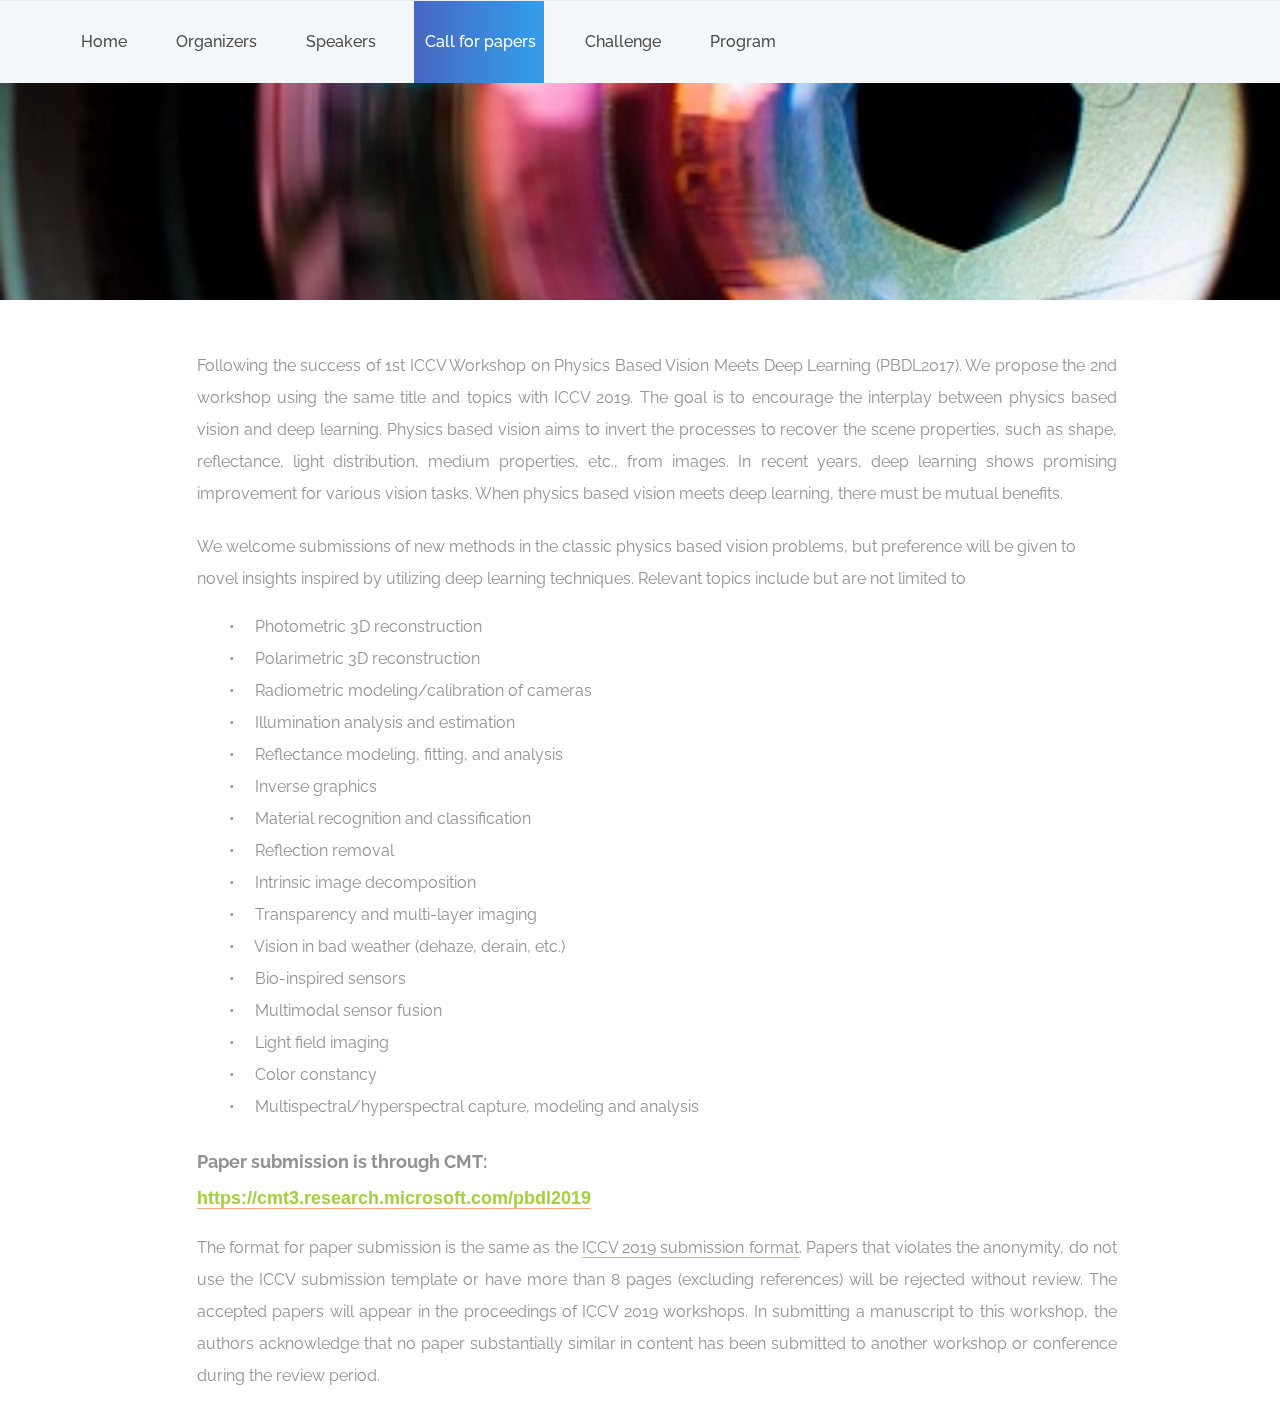
==== commit fd32cb67: "modify4" ====
--- a/callforpapers.html
+++ b/callforpapers.html
@@ -88,11 +88,11 @@
 
 	  <div id="content_2">
         <!-- insert the page content here -->
-		<p style="font-size:16px;">We welcome submissions of new methods in the classic physics based vision problems, but preference will be given to novel insights inspired by utilizing deep learning techniques. Relevant topics include but are not limited to</p>
+		<br><p style="font-size:16px;">We welcome submissions of new methods in the classic physics based vision problems, but preference will be given to novel insights inspired by utilizing deep learning techniques. Relevant topics include but are not limited to</p>
 			<p style="font-size:16px;">
 				&nbsp; &nbsp; &nbsp; &nbsp; &#8226 &nbsp; &nbsp; Photometric 3D reconstruction<br>
 				&nbsp; &nbsp; &nbsp; &nbsp; &#8226 &nbsp; &nbsp; Polarimetric 3D reconstruction<br>
-				&nbsp; &nbsp; &nbsp; &nbsp; &#8226  &nbsp; &nbsp; Radiometric modeling/calibration of cameras<br>
+				&nbsp; &nbsp; &nbsp; &nbsp; &#8226 &nbsp; &nbsp; Radiometric modeling/calibration of cameras<br>
 				&nbsp; &nbsp; &nbsp; &nbsp; &#8226 &nbsp; &nbsp; Illumination analysis and estimation<br>
 				&nbsp; &nbsp; &nbsp; &nbsp; &#8226 &nbsp; &nbsp; Reflectance modeling, fitting, and analysis<br>
 				&nbsp; &nbsp; &nbsp; &nbsp; &#8226 &nbsp; &nbsp; Inverse graphics<br>
@@ -100,17 +100,17 @@
 				&nbsp; &nbsp; &nbsp; &nbsp; &#8226 &nbsp; &nbsp; Reflection removal<br>
 				&nbsp; &nbsp; &nbsp; &nbsp; &#8226 &nbsp; &nbsp; Intrinsic image decomposition<br>
 				&nbsp; &nbsp; &nbsp; &nbsp; &#8226 &nbsp; &nbsp; Transparency and multi-layer imaging<br>
-				&nbsp; &nbsp; &nbsp; &nbsp; &#8226 &nbsp; &nbsp; Vision in bad weather (dehaze, derain, etc.)</p>
+				&nbsp; &nbsp; &nbsp; &nbsp; &#8226 &nbsp; &nbsp; Vision in bad weather (dehaze, derain, etc.)<br>
 				&nbsp; &nbsp; &nbsp; &nbsp; &#8226 &nbsp; &nbsp; Bio-inspired sensors<br>
 				&nbsp; &nbsp; &nbsp; &nbsp; &#8226 &nbsp; &nbsp; Multimodal sensor fusion<br>
 				&nbsp; &nbsp; &nbsp; &nbsp; &#8226 &nbsp; &nbsp; Light field imaging<br>
 				&nbsp; &nbsp; &nbsp; &nbsp; &#8226 &nbsp; &nbsp; Color constancy<br>
-				&nbsp; &nbsp; &nbsp; &nbsp; &#8226 &nbsp; &nbsp; Multispectral/hyperspectral capture, modeling and analysis<br>
+				&nbsp; &nbsp; &nbsp; &nbsp; &#8226 &nbsp; &nbsp; Multispectral/hyperspectral capture, modeling and analysis</p>
       </div>
 	  
 	  <div id="content">
         <!-- insert the page content here -->
-		<p style="font-size:16px;"><b>Paper submission is through CMT: </b><br><a href="https://cmt3.research.microsoft.com/pbdl2019"> <b style="font-family:arial;color:#A5CF41;font-size:18px;">https://cmt3.research.microsoft.com/pbdl2019</b></a></p>
+		<br><p style="font-size:18px;"><b>Paper submission is through CMT: </b><br><a href="https://cmt3.research.microsoft.com/pbdl2019"> <b style="font-family:arial;color:#A5CF41;font-size:18px;">https://cmt3.research.microsoft.com/pbdl2019</b></a></p>
 		<p style="font-size:16px;">The format for paper submission is the same as the <a href="http://iccv2019.thecvf.com/submission/main_conference/author_guidelines">ICCV 2019 submission format</a>. Papers that violates the anonymity, do not use the ICCV submission template or have more than 8 pages (excluding references) will be rejected without review. The accepted papers will appear in the proceedings of ICCV 2019 workshops. In submitting a manuscript to this workshop, the authors acknowledge that no paper substantially similar in content has been submitted to another workshop or conference during the review period.</p>
       </div>
     </div>
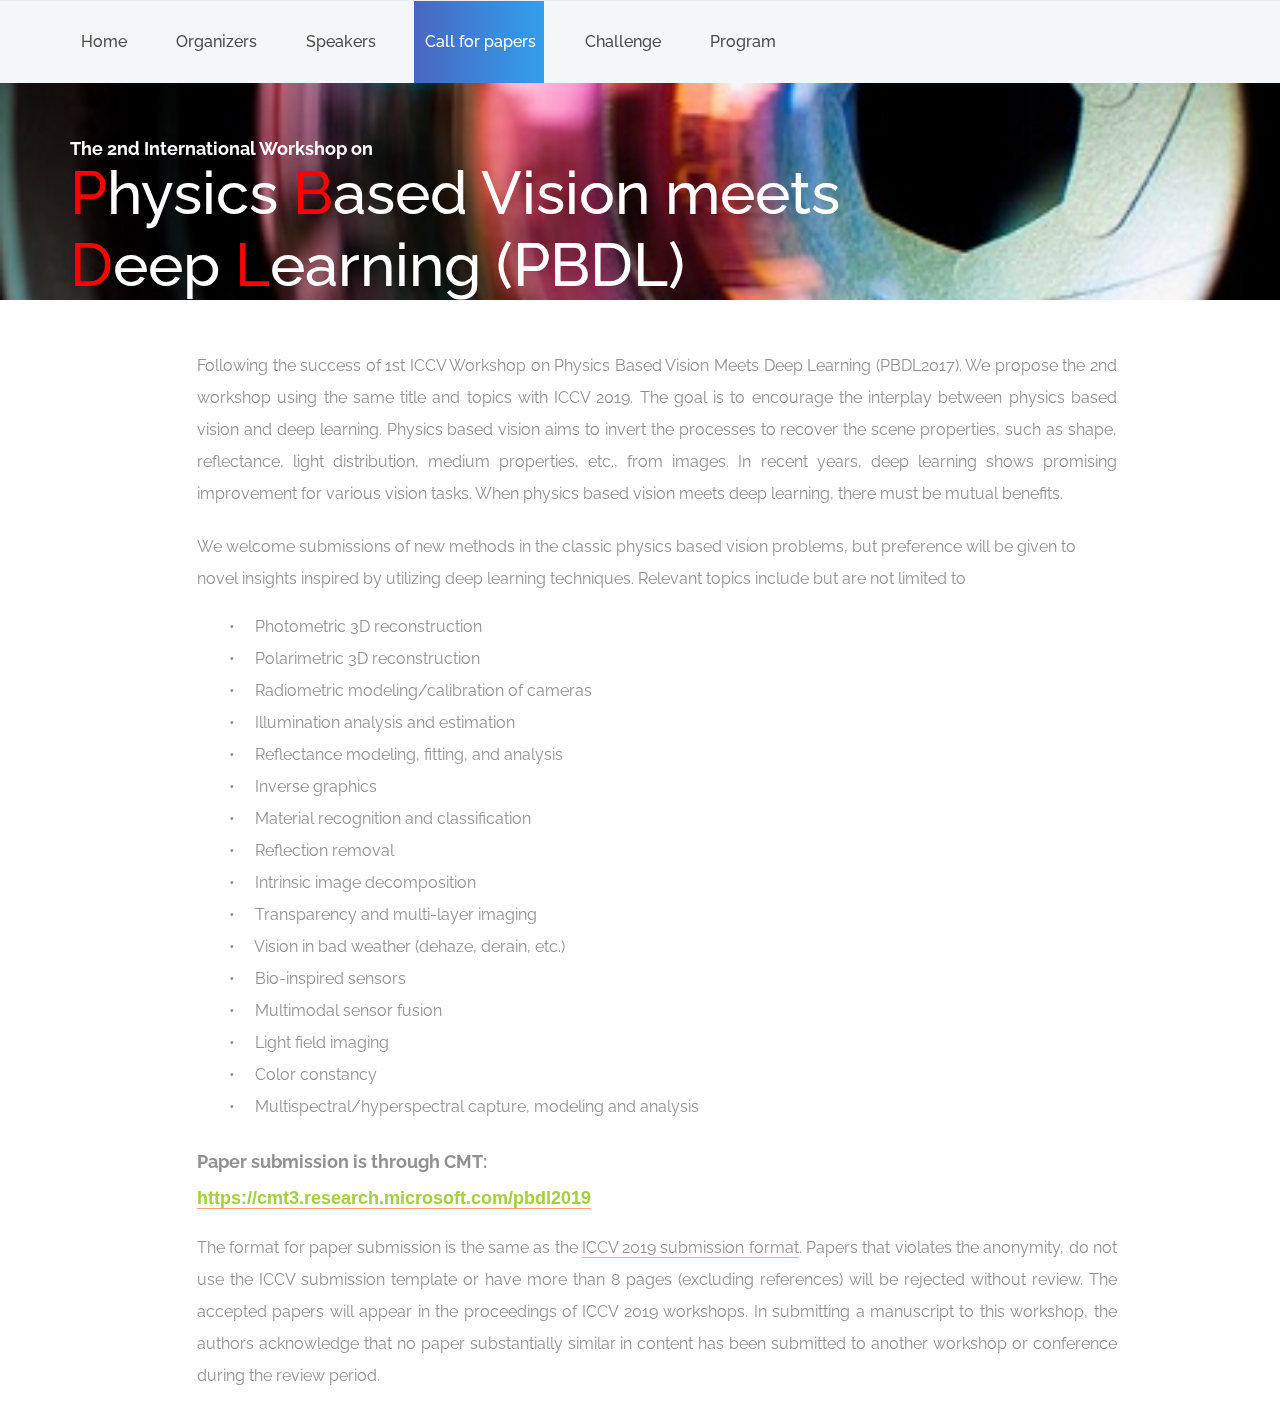
==== commit ced6cb47: "modify10" ====
--- a/callforpapers.html
+++ b/callforpapers.html
@@ -31,7 +31,7 @@
 				<li class="menu_item"><a href="organizers">Organizers</a></li>
 				<li class="menu_item"><a href="speakers">Speakers</a></li>
 				<li class="menu_item"><a href="callforpapers">Call for papers</a></li>
-				<li class="menu_item"><a href="challenge.html">Challenge</a></li>
+				<li class="menu_item"><a href="http://pbdl2019.natapp1.cc">Challenge</a></li>
 				<li class="menu_item"><a href="program.html">Program</a></li>
 			</ul>
 		</div>
@@ -58,7 +58,7 @@
 													<li><a href="organizers.html">Organizers</a></li>
 													<li><a href="speakers.html">Speakers</a></li>
 													<li class="active"><a href="callforpapers.html">Call for papers</a></li>
-													<li><a href="challenge.html">Challenge</a></li>
+													<li><a href="http://pbdl2019.natapp1.cc">Challenge</a></li>
 													<li><a href="program.html">Program</a></li>
 													
 												</ul>
@@ -75,7 +75,19 @@
 			</div>
 		</header>
 
-		
+		<div class="home_content_container">
+			<div class="container">
+				<div class="row">
+					<div class="col">
+						<div class="home_content">
+							<div class="home_date">The 2nd International Workshop on</div>
+							<div class="home_title"><font color="red">P</font>hysics <font color="red">B</font>ased Vision meets <font color="red">D</font>eep <font color="red">L</font>earning (PBDL)</div>
+							
+						</div>
+					</div>
+				</div>
+			</div>
+		</div>
 	</div>
 
 	<!-- Speakers -->
